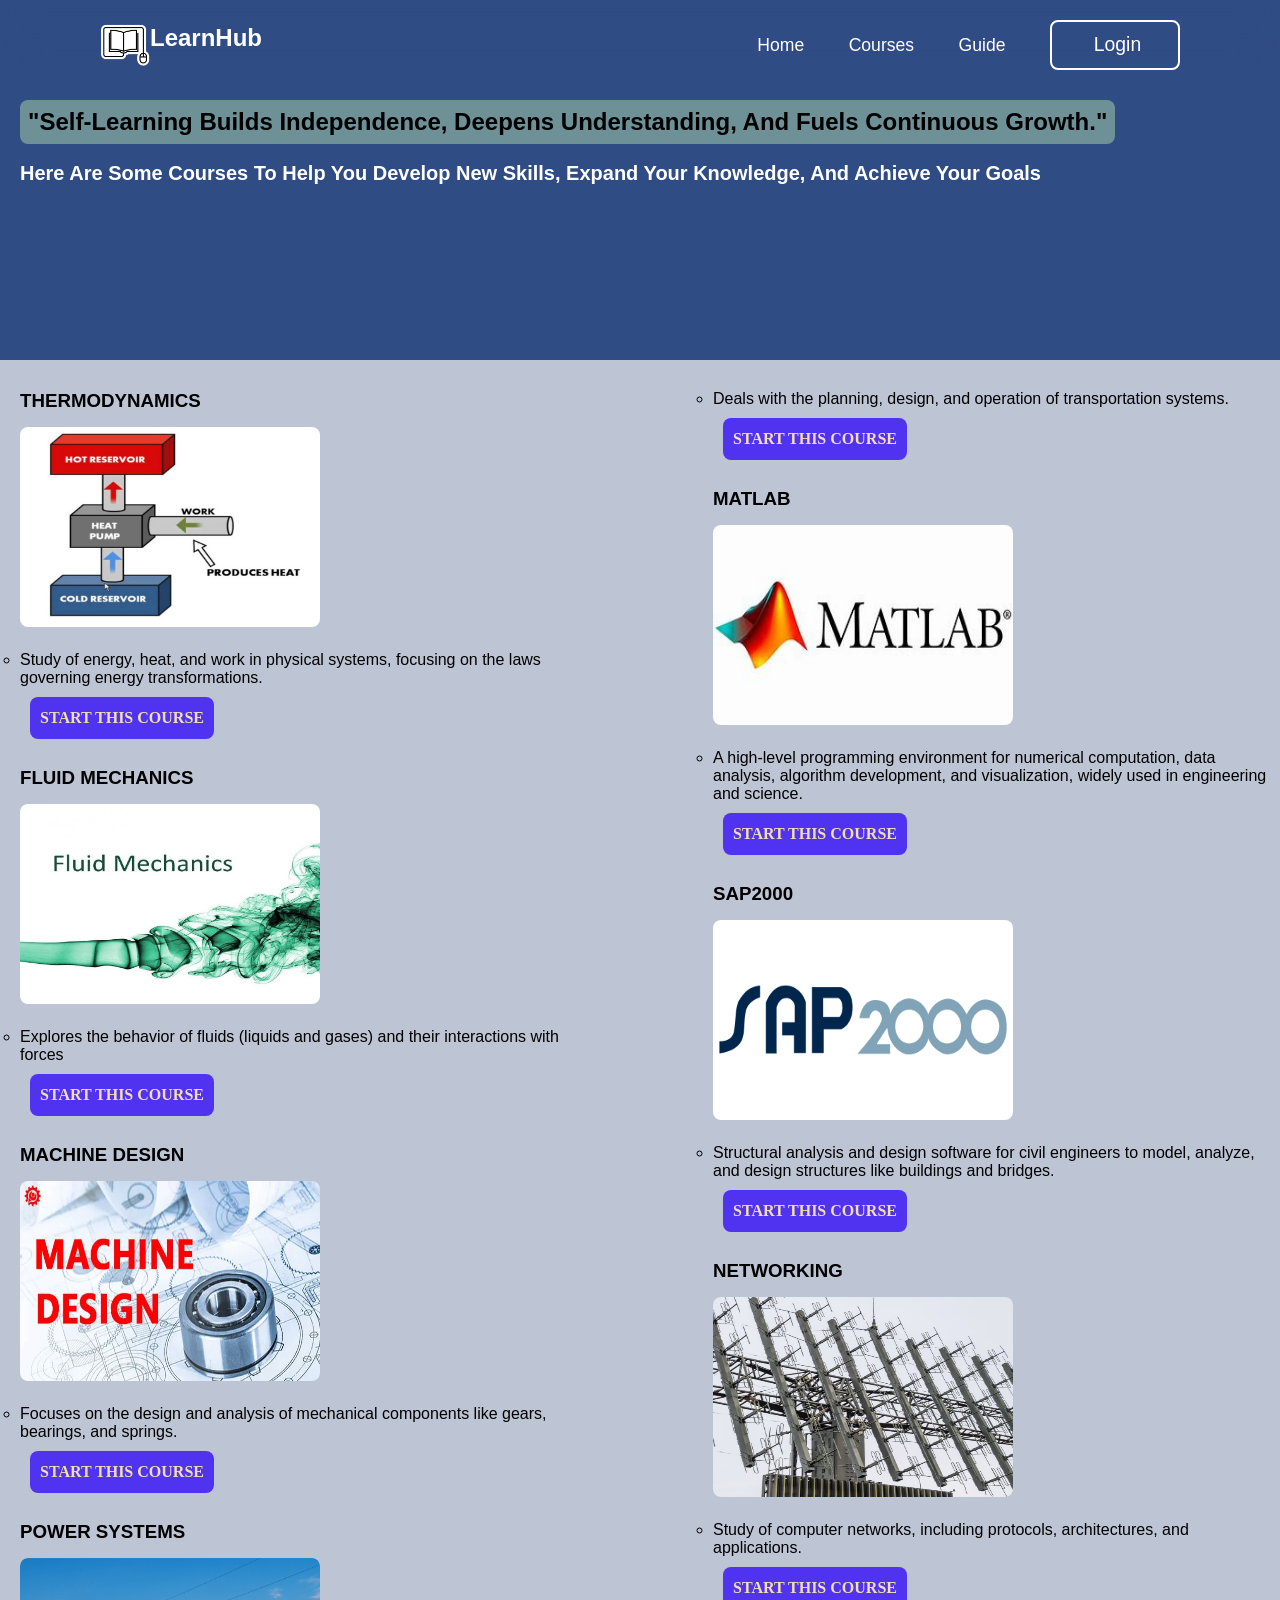
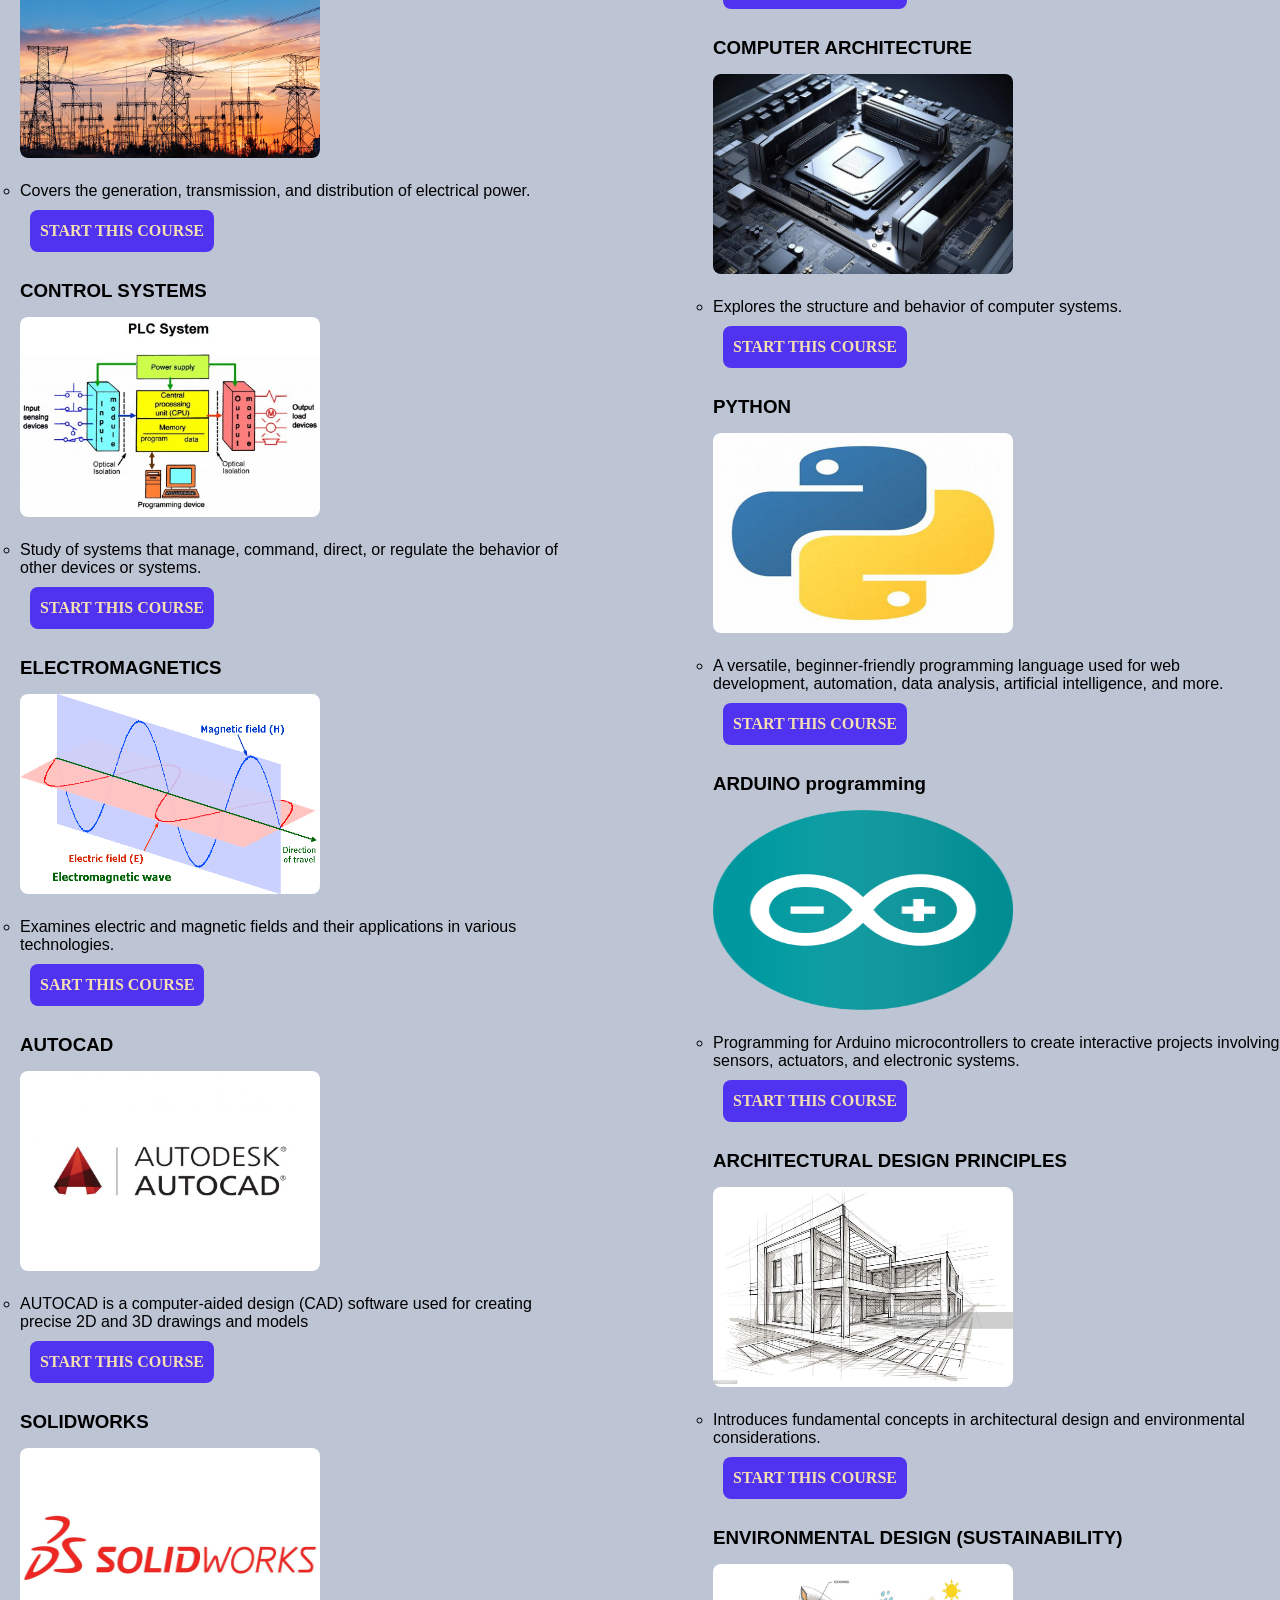
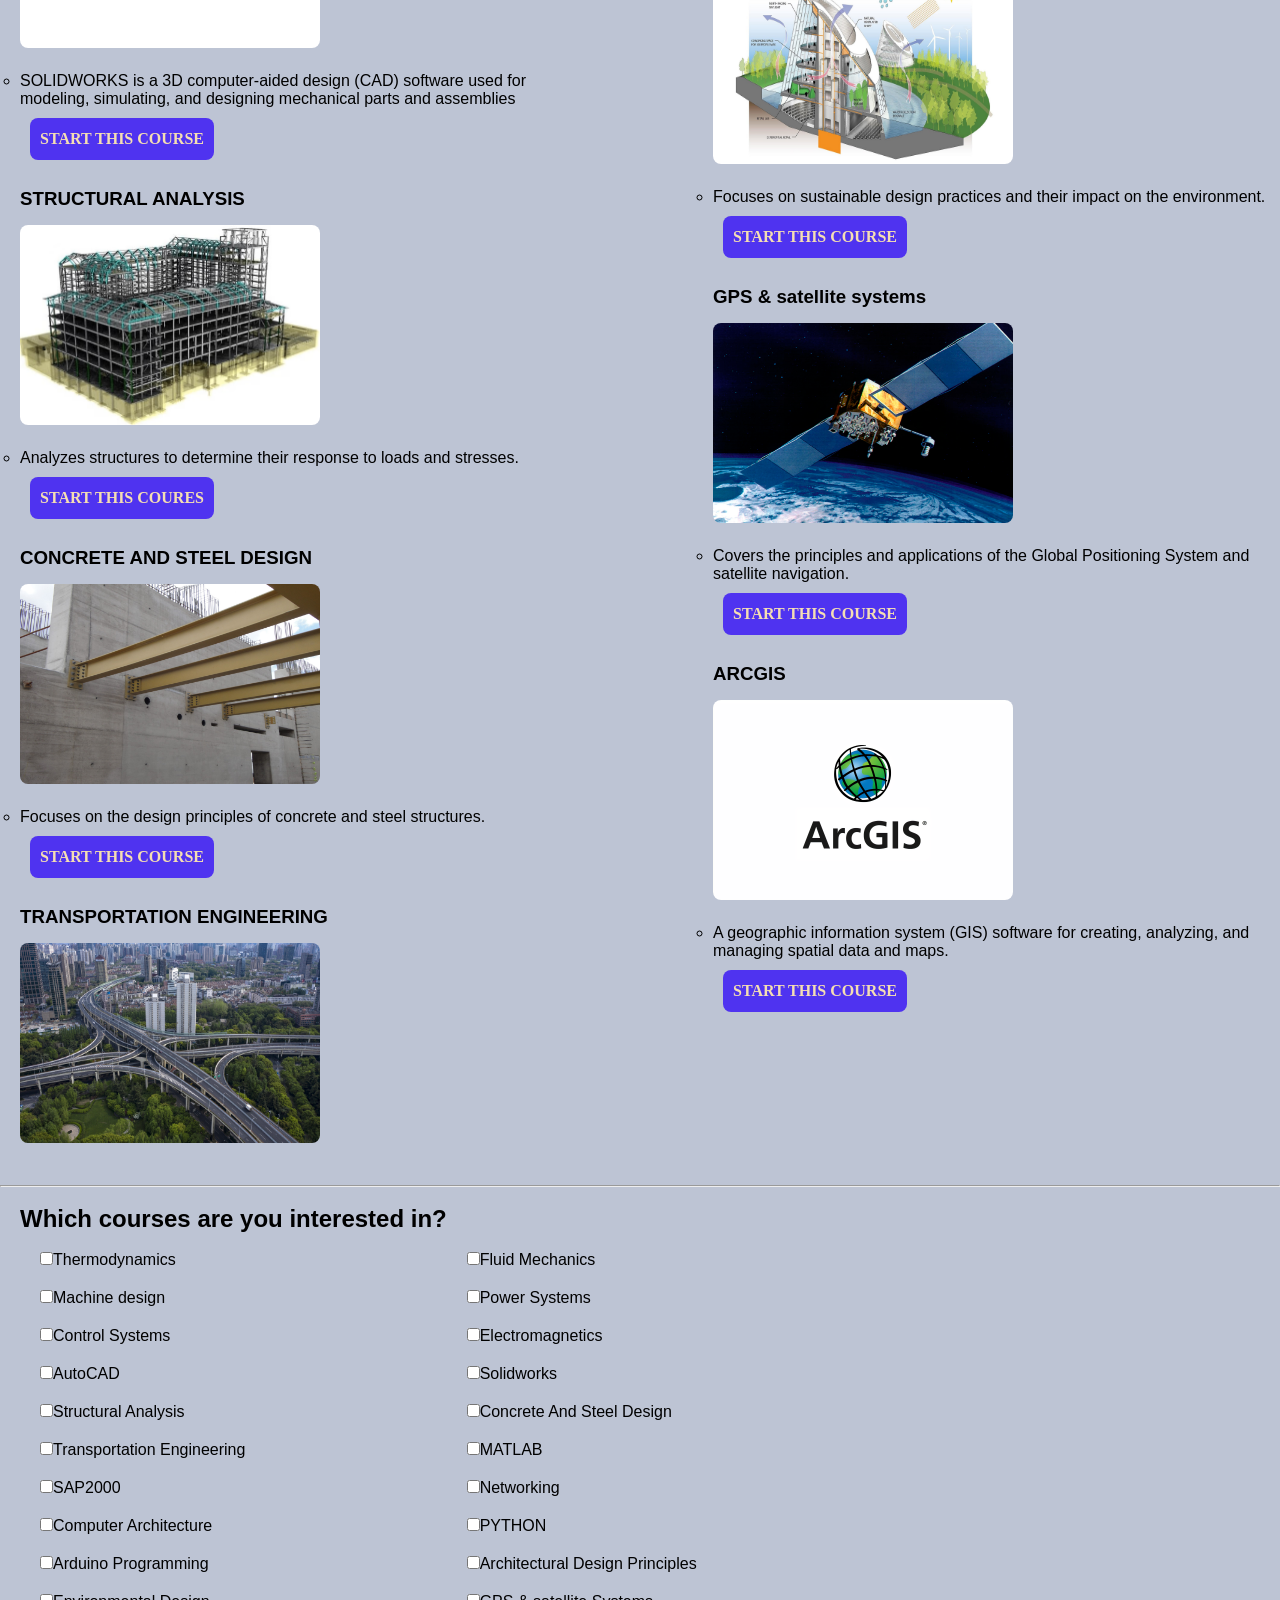
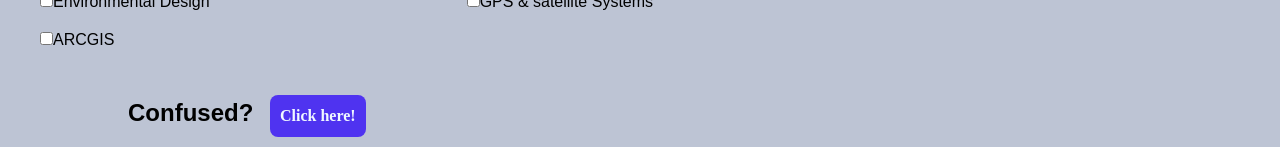
==== courses.html @ e4dee41f "Add files via upload" ====
<!DOCTYPE html>
<html>
  <meta name="viewport" content="width=device-width, initial-scale=1.0">
<link rel="stylesheet" href="styleC.css">

 

<head>

  <div class="first">
  <header>
    <div class="logo"><img src="logoo.png"><h2>LearnHub</h2></div>
    <nav class="navg">
        <a href="index.html">Home</a>
        <a href="courses.html">Courses</a>
        <a href="Guide.html">Guide</a>
        <button class="navbtn"><a href="login.html">Login </a></button>
    </nav>
 </header>


 <h2 class="top">"Self-Learning Builds Independence, Deepens Understanding, And Fuels Continuous Growth."</h2>
 <br><br>
 <p>Here Are Some Courses To Help You Develop New Skills, Expand Your Knowledge, And Achieve Your Goals</p>
 </div>

</head>

<body>

 



<ul class="mainList">

 <h3>THERMODYNAMICS</h3>
 <img src="maxresdefault.jpg" alt="thermo" class="image"> </br>
  <ul>
    <li> Study of energy, heat, and work in physical systems, focusing on the laws governing energy transformations.</li>
  </ul>
  <h5 class="button"><a href="https://ocw.mit.edu/courses/5-60-thermodynamics-kinetics-spring-2008/">START THIS COURSE</a></h5>
 </br>
 <h3>FLUID MECHANICS</h3>
 <img src="FluidMechanicsI_1435826064.jpg.1278221954fbbf518e92399124dcff05.jpg" class="image"> </br>
   <ul>
     <li>Explores the behavior of fluids (liquids and gases) and their interactions with forces</li>
   </ul>
    <h5 class="button"><a href="https://ocw.mit.edu/courses/2-06-fluid-dynamics-spring-2013/">START THIS COURSE</a></h5>
  </br>
 <h3>MACHINE DESIGN</h3>
 <img src="MACHINE-DESIGN-extrudesign.com-001.webp" class="image"> </br>
   <ul>
    <li>Focuses on the design and analysis of mechanical components like gears, bearings, and springs.</li>
   </ul>
    <h5 class="button"><a href=https://ocw.mit.edu/courses/2-72-elements-of-mechanical-design-spring-2009/"">START THIS COURSE</a></h5>
  </br>
 <h3>POWER SYSTEMS</h3>
 <img src="Power-Systems-1024x576.png" class="image"> </br>
   <ul>
    <li>Covers the generation, transmission, and distribution of electrical power.</li>
    </ul>
    <h5 class="button"><a href="https://ocw.mit.edu/courses/6-061-introduction-to-electric-power-systems-spring-2011/">START THIS COURSE</a></h5>
   </br>
 <h3>CONTROL SYSTEMS</h3>
 <img src="Figure-2-PLC-System.webp" class="image">
   <ul>
    <li>Study of systems that manage, command, direct, or regulate the behavior of other devices or systems. </li>
   </ul>
    <h5 class="button"><a href="https://ocw.mit.edu/courses/6-245-multivariable-control-systems-spring-2004/">START THIS COURSE</a></h5>
   </br>
 <h3>ELECTROMAGNETICS</h3>
 <img src="bb23ad923746b8ae790e7c9cdb1ebbc5.png" class="image"> </br>
   <ul>
    <li>Examines electric and magnetic fields and their applications in various technologies.</li>
    </ul>
    <h5 class="button"><a href="https://ocw.mit.edu/courses/6-013-electromagnetics-and-applications-spring-2009/">SART THIS COURSE</a></h5>
  </br>
 <h3>AUTOCAD</h3>
 <img src="autodesk-autocad4739.jpg" class="image"> </br>
  <ul>
    <li>AUTOCAD is a computer-aided design (CAD) software used for creating precise 2D and 3D drawings and models</li>
   </ul>
    <h5 class="button"><a href="https://www.udemy.com/course/autocad-2d-and-3d-practice-drawings/">START THIS COURSE</a></h5>
  <br/>
 <h3>SOLIDWORKS</h3>
 <img src="SolidWorks-Logo-1280x800.jpg" class="image"> </br>
   <ul>
    <li>SOLIDWORKS is a 3D computer-aided design (CAD) software used for modeling, simulating, and designing mechanical parts and assemblies</li>
   </ul>
    <h5 class="button"><a href="https://my.solidworks.com/training">START THIS COURSE</a></h5>
  </br>
 <h3>STRUCTURAL ANALYSIS</h3>
 <img src="4d810ba9-1e7d-47c6-a132-5a44157a6bdf_CI.avif" class="image">
   <ul>
    <li>Analyzes structures to determine their response to loads and stresses.</li>
   </ul>
   <h5 class="button"><a href="https://ocw.mit.edu/courses/1-571-structural-analysis-and-control-spring-2004/">START THIS COURES</a></h5>
  </br>
 <h3>CONCRETE AND STEEL DESIGN</h3>
 <img src="steelconcreteconnection.jpg" class="image">
  <ul>
    <li>Focuses on the design principles of concrete and steel structures.</li>
  </ul>
  <h5 class="button"><a href="https://ocw.mit.edu/courses/1-054-mechanics-and-design-of-concrete-structures-spring-2004/">START THIS COURSE</a></h5>
  </br>
 <h3>TRANSPORTATION ENGINEERING</h3>
 <img src="-1x-1.jpg" class="image">
  <ul>
    <li>Deals with the planning, design, and operation of transportation systems.</li>
  </ul>
  <h5 class="button"><a href="https://ocw.mit.edu/courses/1-258j-public-transportation-systems-spring-2017/">START THIS COURSE</a></h5>
  </br>
  <h3>MATLAB</h3>
  <img src="download.jpg" class="image">
    <ul>
      <li>A high-level programming environment for numerical computation, data analysis, algorithm development, and visualization, widely used in engineering and science.</li>
    </ul>
    <h5 class="button"><a href="https://www.coursera.org/learn/matlab">START THIS COURSE</a></h5>
   </br>
  <h3>SAP2000</h3>
  <img src="sap2000-vector-logo.png" class="image">
    <ul>
      <li>Structural analysis and design software for civil engineers to model, analyze, and design structures like buildings and bridges.</li>
    </ul>
    <h5 class="button"><a href="https://www.csiamerica.com/products/sap2000/videos/analysis">START THIS COURSE</a></h5>
   </br>
 <h3>NETWORKING</h3>
 <img src="Phased_Array_Antenna_Engineering_Certificate_Feature_950x950.jpg" class="image">
   <ul>
    <li>Study of computer networks, including protocols, architectures, and applications.</li>
   </ul>
   <h5 class="button"><a href="https://ocw.mit.edu/courses/6-829-computer-networks-fall-2002/">START THIS COURSE</a></h5>
  </br>
 <h3>COMPUTER ARCHITECTURE</h3>
 <img src="cpu-socket-motherboard-toned-image_1029469-30301.jpg" class="image">
   <ul>
    <li>Explores the structure and behavior of computer systems.</li>
   </ul>
   <h5 class="button"><a href="https://ocw.mit.edu/courses/6-823-computer-system-architecture-fall-2005/">START THIS COURSE</a></h5>
  </br>
 <h3>PYTHON</h3>
 <img src="OIP1.jpg" class="image">
   <ul>
    <li>A versatile, beginner-friendly programming language used for web development, automation, data analysis, artificial intelligence, and more.</li>
   </ul>
   <h5 class="button"><a href="https://ocw.mit.edu/courses/6-0001-introduction-to-computer-science-and-programming-in-python-fall-2016/">START THIS COURSE</a></h5>
  </br>
 <h3>ARDUINO programming</h3>
 <img src="arduino-logo-1.png" class="image">
   <ul>
    <li>Programming for Arduino microcontrollers to create interactive projects involving sensors, actuators, and electronic systems.</li>
   </ul>
   <h5 class="button"><a href="https://docs.arduino.cc/tutorials/">START THIS COURSE</a></h5>
  </br>
 <h3>ARCHITECTURAL DESIGN PRINCIPLES</h3>
 <img src="architectural-design-news-article.jpg" class="image">
   <ul>
   <li>Introduces fundamental concepts in architectural design and environmental considerations.</li>
   </ul>
   <h5 class="button"><a href="https://ocw.mit.edu/courses/4-111-introduction-to-architecture-environmental-design-spring-2014/">START THIS COURSE</a></h5>
  </br>
 <h3>ENVIRONMENTAL DESIGN (SUSTAINABILITY)</h3>
 <img src="Wanda-Pavilion-Modern-Sustainable-Building-Design.jpg" class="image">
   <ul>
    <li>Focuses on sustainable design practices and their impact on the environment.</li>
   </ul>
   <h5 class="button"><a href="https://ocw.mit.edu/courses/1-964-design-for-sustainability-fall-2006/">START THIS COURSE</a></h5>
  </br>
 <h3>GPS & satellite systems</h3>
 <img src="R.jpg" class="image"> </br>
   <ul>
    <li>Covers the principles and applications of the Global Positioning System and satellite navigation.</li>
   </ul>
   <h5 class="button"><a href="https://ocw.mit.edu/courses/12-540-principles-of-the-global-positioning-system-spring-2012/">START THIS COURSE</a></h5>
  </br>
 <h3>ARCGIS</h3>
 <img src="r2.png" class="image">
    <ul>
      <li>A geographic information system (GIS) software for creating, analyzing, and managing spatial data and maps.</li>
    </ul>
    <h5 class="button"><a href="https://www.coursera.org/learn/gis">START THIS COURSE</a></h5>
  <br>
</ul>
<br>

<hr/> <br>
 <h2 class="quistion">Which courses are you interested in?</h2>
 <br>
 <div class="checklist">
  <label><input type="checkbox">Thermodynamics</label>
  <label><input type="checkbox">Fluid Mechanics</label>
  <lable><input type="checkbox">Machine design</lable>
  <label><input type="checkbox">Power Systems</label>
  <label><input type="checkbox">Control Systems</label>
  <label><input type="checkbox">Electromagnetics</label>
  <label><input type="checkbox">AutoCAD</label>
  <label><input type="checkbox">Solidworks</label>
  <label><input type="checkbox">Structural Analysis</label>
  <label><input type="checkbox">Concrete And Steel Design</label>
  <label><input type="checkbox">Transportation Engineering</label>
  <label><input type="checkbox">MATLAB</label>
  <label><input type="checkbox">SAP2000</label>
  <label><input type="checkbox">Networking</label>
  <label><input type="checkbox">Computer Architecture</label>
  <label><input type="checkbox">PYTHON</label>
  <label><input type="checkbox">Arduino Programming</label>
  <label><input type="checkbox">Architectural Design Principles</label>
  <label><input type="checkbox">Environmental Design</label>
  <label><input type="checkbox">GPS & satellite Systems</label>
  <label><input type="checkbox">ARCGIS</label>
</div>

</br></br>
<h2 class="button2">Confused? <a href="Guide.html">Click here!</a></h2>

</body>

</html>
---- styleC.css ----
* {
    margin: 0;
    padding: 0;
    box-sizing: border-box;
    font-family: "Poppins",sans-serif;
}


header{
    position: fixed;
    top: 0;
    left: 0;
    width: 100%;
    padding: 20px 100px;
    background: transparent;
    backdrop-filter: blur(20px);
    box-shadow: 0 0 10px rgba(0,0,0,0);
    color: #fff;
    display: flex;
    justify-content: space-between;
    align-items: center;
    z-index: 99;
}
.logo{
    display: flex;
    user-select: none;
}


.logo img{
    width: 50px;
    height: auto;
}

.navg a{
    position: relative;
    font-size: 1.1em;
    color: #fff;
    text-decoration: none;
    font-weight: 500;
    margin-left: 40px;
    display: inline-block;
}
.navg .navbtn{
    width: 130px;
    height: 50px;
    background: transparent;
    border-radius: 8px;
    border: 2px solid #fff;
    outline: none;
    cursor: pointer;
    font-size: 1.1em ;
    color:#fff;
    font-weight: 500;
    margin-left: 40px;
    padding-right: 35px;
}

.navbtn:hover{
    border: 1px solid #fff;
    background: rgb(156, 191, 245);
    transition: 1s;
}



.navg a::after{
    content: '';
    width: 0%;
    height: 2px;
    background: white;
    display: block;
    margin: auto;
    transition: 0.5s;
}

.navg a:hover::after{
    width: 100%;

}

.first{
    background: #304c84;
    background-size: cover;
    background-position: center;
    width: 100%;
    height: 40vh;
    object-fit: cover;
    padding-top: 100px;
    padding-left: 20px;
    
}

.top{
    display: inline-block;
    padding: 8px;
    background-color:#6d9197;
    border-radius: 8px;
}

p{
    font-weight: bold;
    font-size: 20px;
    color: #fff;
}

body{
    background-color: #bdc4d4;
    
}

.button a{
    display: inline-block;
    padding: 12px 10px;
    margin: 10px;
    text-decoration: none;
    background-color: #4f33f0;
    color: wheat;
    border-radius: 8px;
    font-family: Cambria, Cochin, Georgia, Times, 'Times New Roman', serif;
    font-size: medium;
    

}

.button a:hover{
    background-color:#9eb0be;
    color:#4f33f0 ;
}

.image{
    width: 300px;
    height: 200px;
    border-radius: 8px;
    margin-bottom: 20px;
    margin-top: 15px;
    
}

.mainList {
    margin-top: 30px;
    margin-left: 20px;
    columns: 2;
    column-gap: 10%;
    display:inline-flexbox;
}

.quistion{
    margin-left: 20px;
}

.checklist{
    display: grid;
    grid-template-columns: 1fr 2fr;
    gap: 20px;
    margin-left: 40px;
}

.button2 a{
    display: inline-block;
    padding: 12px 10px;
    margin: 10px;
    text-decoration: none;
    background-color: #4f33f0;
    color: aliceblue;
    border-radius: 8px;
    font-family: Cambria, Cochin, Georgia, Times, 'Times New Roman', serif;
    font-size: medium;
}
 .button2{
    margin-inline-start: 10%;
 }
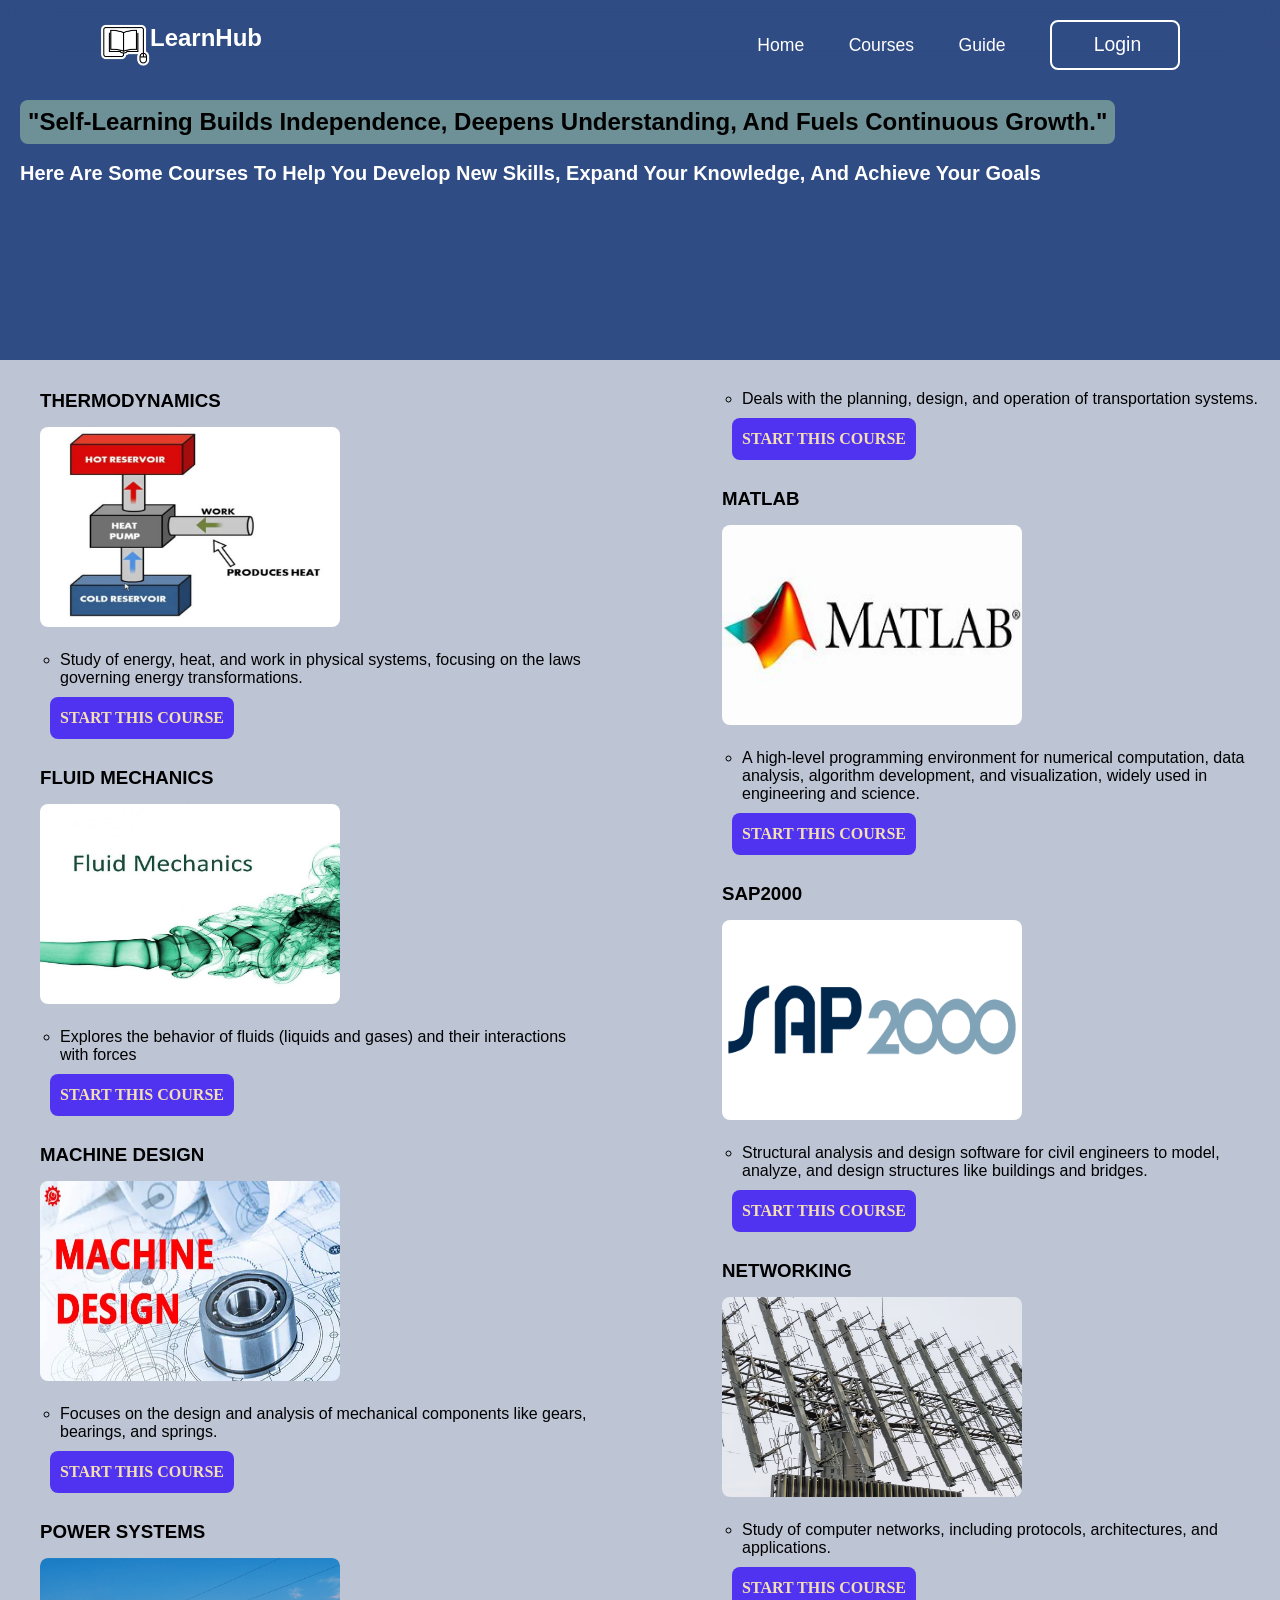
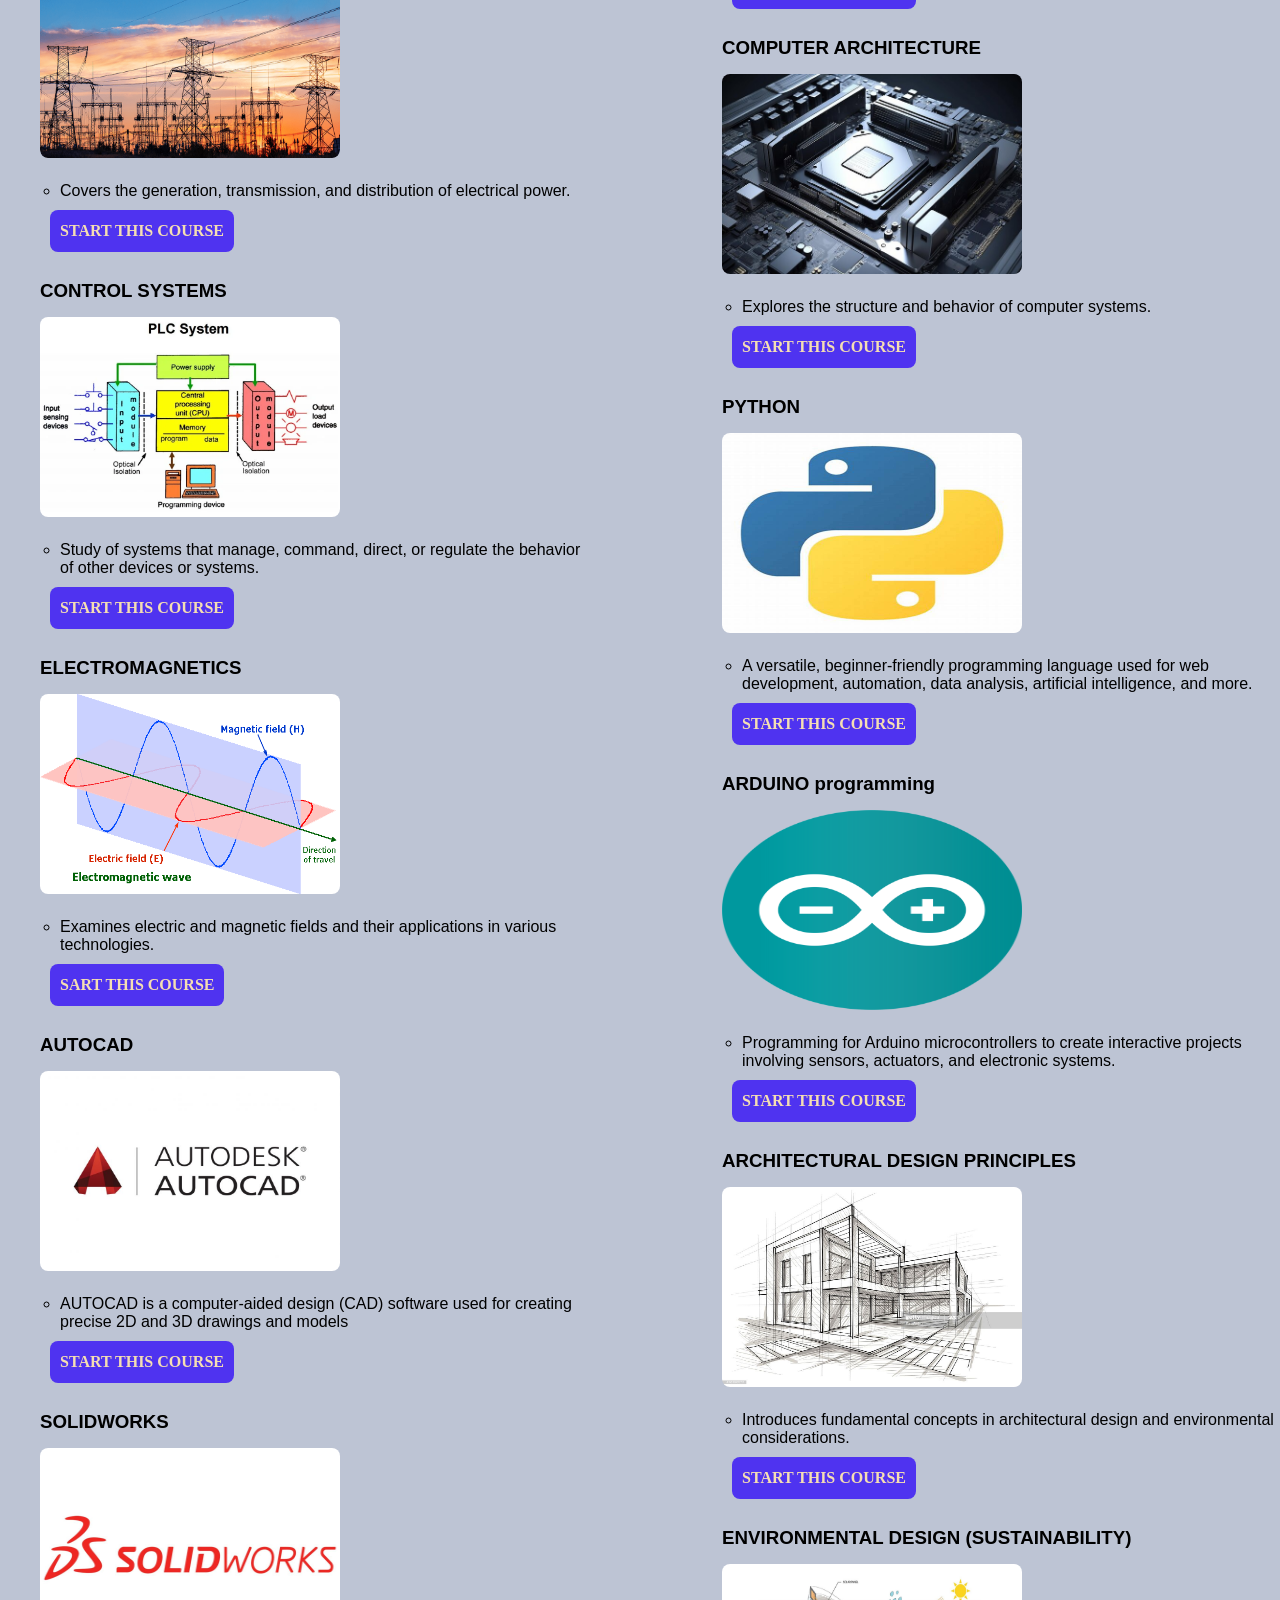
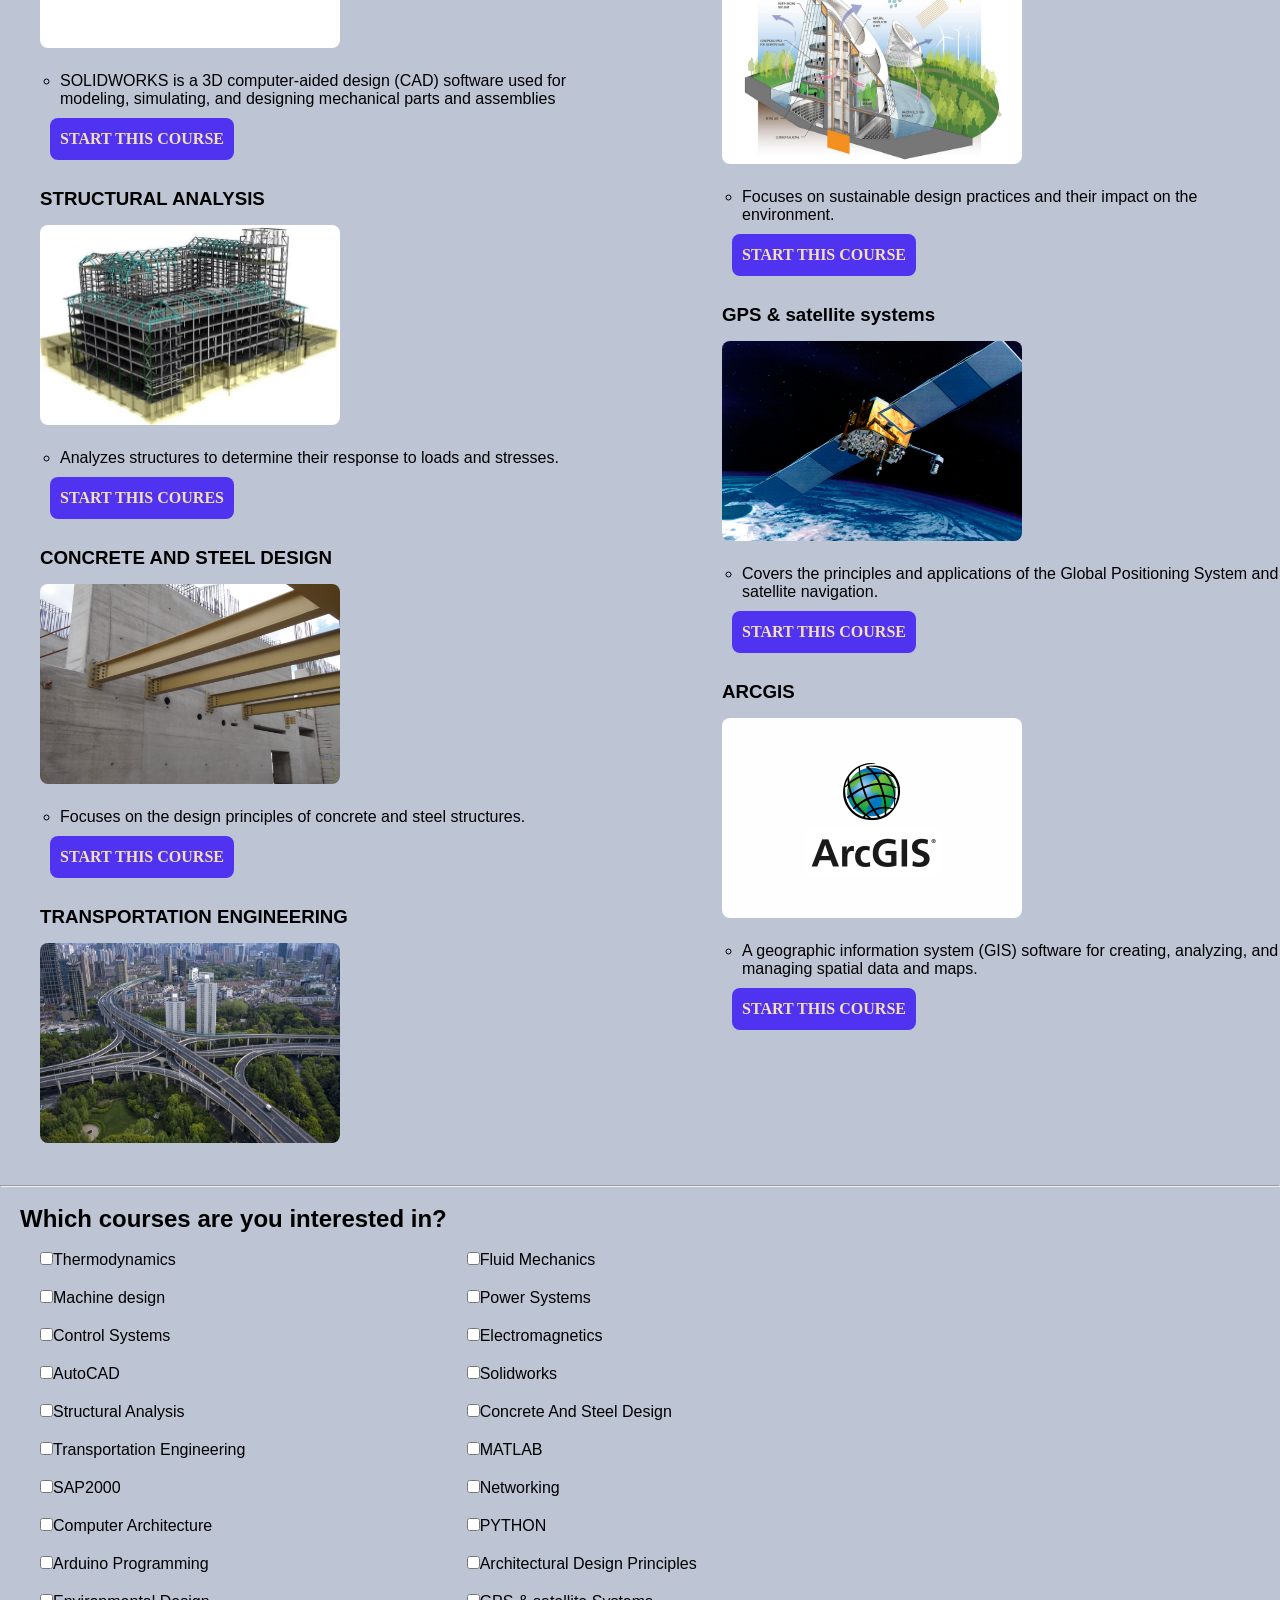
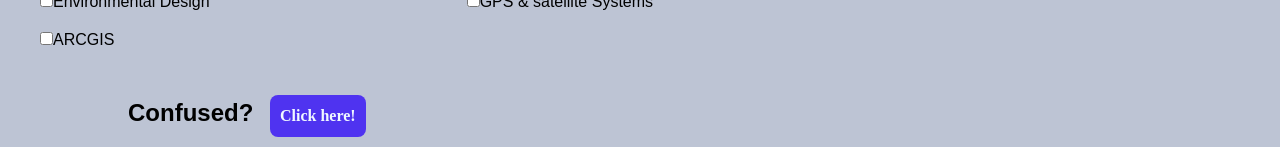
==== commit 374b0530: "Update courses.html" ====
--- a/courses.html
+++ b/courses.html
@@ -1,20 +1,23 @@
 <!DOCTYPE html>
 <html>
-  <meta name="viewport" content="width=device-width, initial-scale=1.0">
-<link rel="stylesheet" href="styleC.css">
-
- 
-
+  
 <head>
-
-  <div class="first">
+    <meta charset="UTF-8">
+    <meta name="viewport" content="width=device-width, initial-scale=1.0">
+    <title>Welcome To LearnHub</title>
+    <link rel="stylesheet" href="styleC.css">
+    <link href='https://unpkg.com/boxicons@2.1.4/css/boxicons.min.css' rel='stylesheet'>
+</head>
+
+<body>
+   <div class="first">
   <header>
     <div class="logo"><img src="logoo.png"><h2>LearnHub</h2></div>
     <nav class="navg">
         <a href="index.html">Home</a>
         <a href="courses.html">Courses</a>
         <a href="Guide.html">Guide</a>
-        <button class="navbtn"><a href="login.html">Login </a></button>
+        <button class="navbtn"><a href="Login.html">Login </a></button>
     </nav>
  </header>
 
@@ -24,14 +27,7 @@
  <p>Here Are Some Courses To Help You Develop New Skills, Expand Your Knowledge, And Achieve Your Goals</p>
  </div>
 
-</head>
-
-<body>
-
  
-
-
-
 <ul class="mainList">
 
  <h3>THERMODYNAMICS</h3>
@@ -216,4 +212,4 @@
 
 </body>
 
-</html>+</html>
--- a/styleC.css
+++ b/styleC.css
@@ -139,10 +139,14 @@
 
 .mainList {
     margin-top: 30px;
-    margin-left: 20px;
+    margin-left: 40px;
     columns: 2;
     column-gap: 10%;
     display:inline-flexbox;
+}
+
+ul{
+    margin-left: 20px;
 }
 
 .quistion{
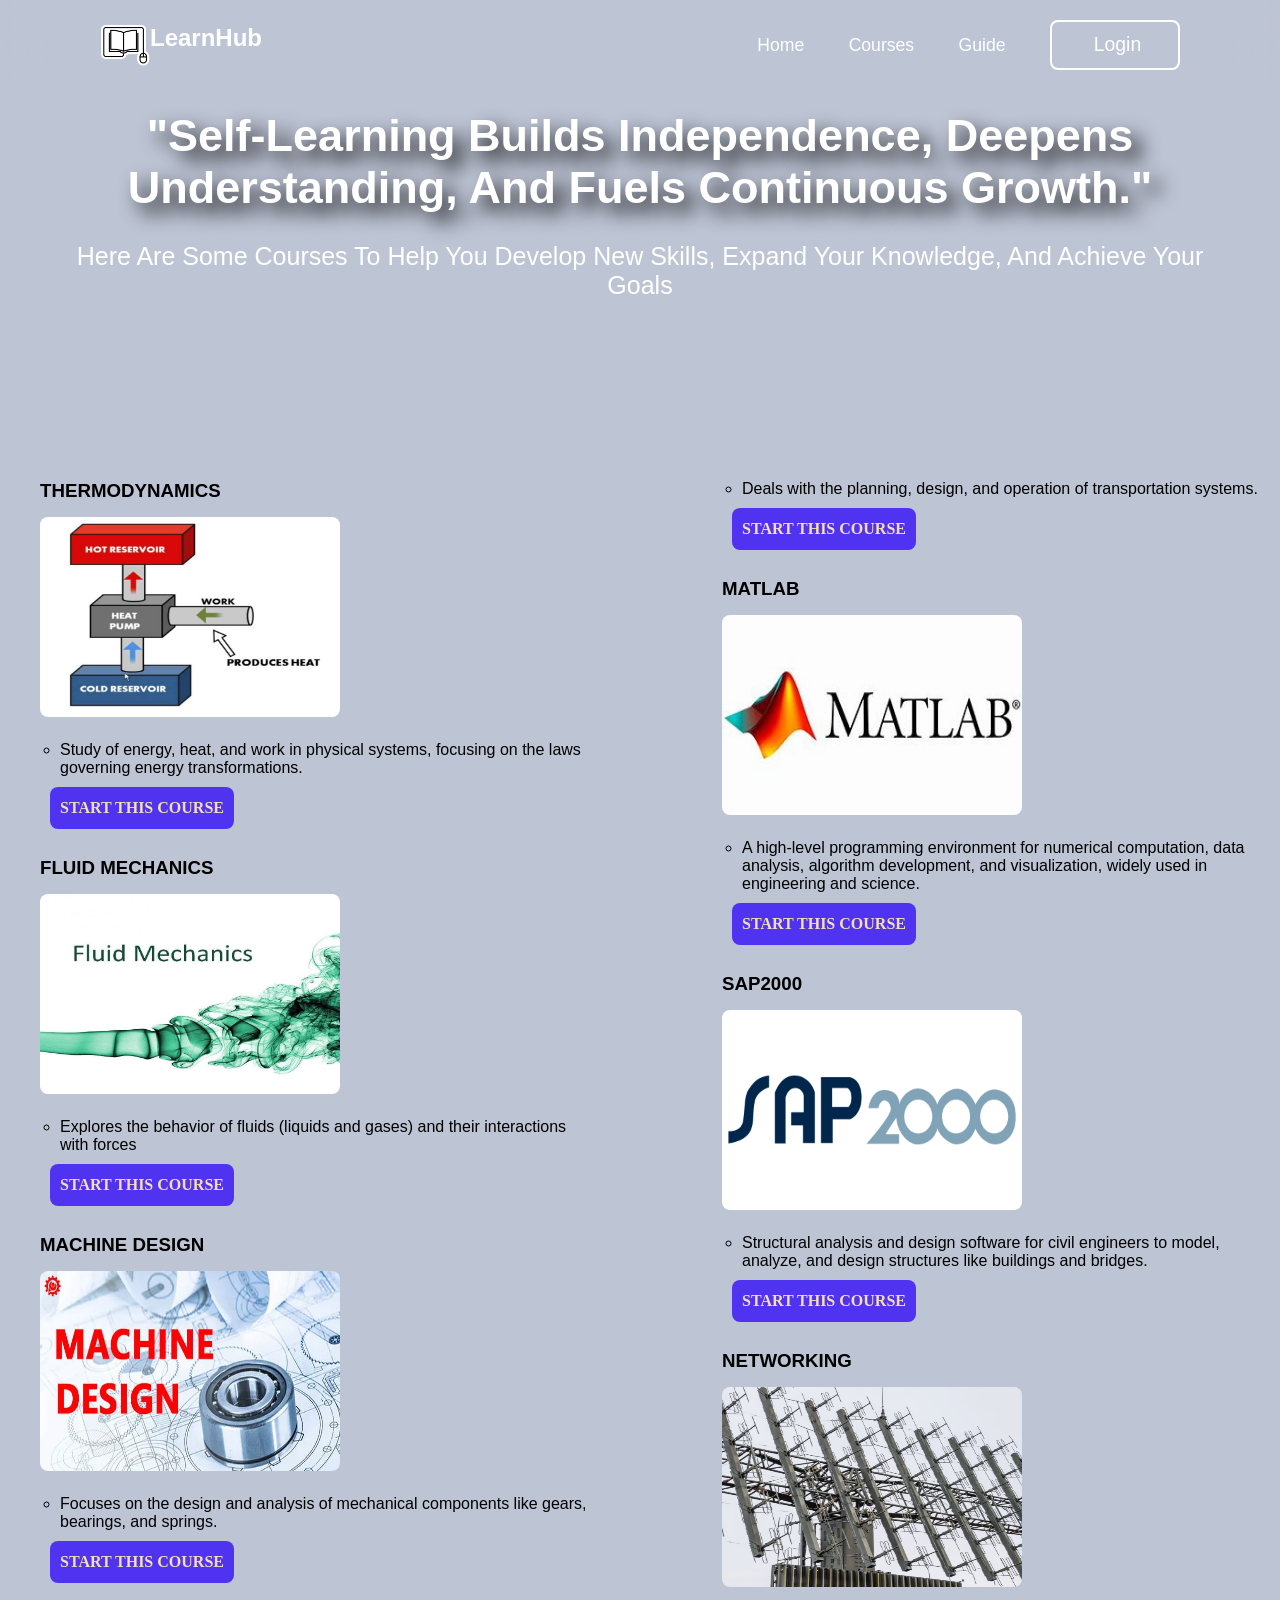
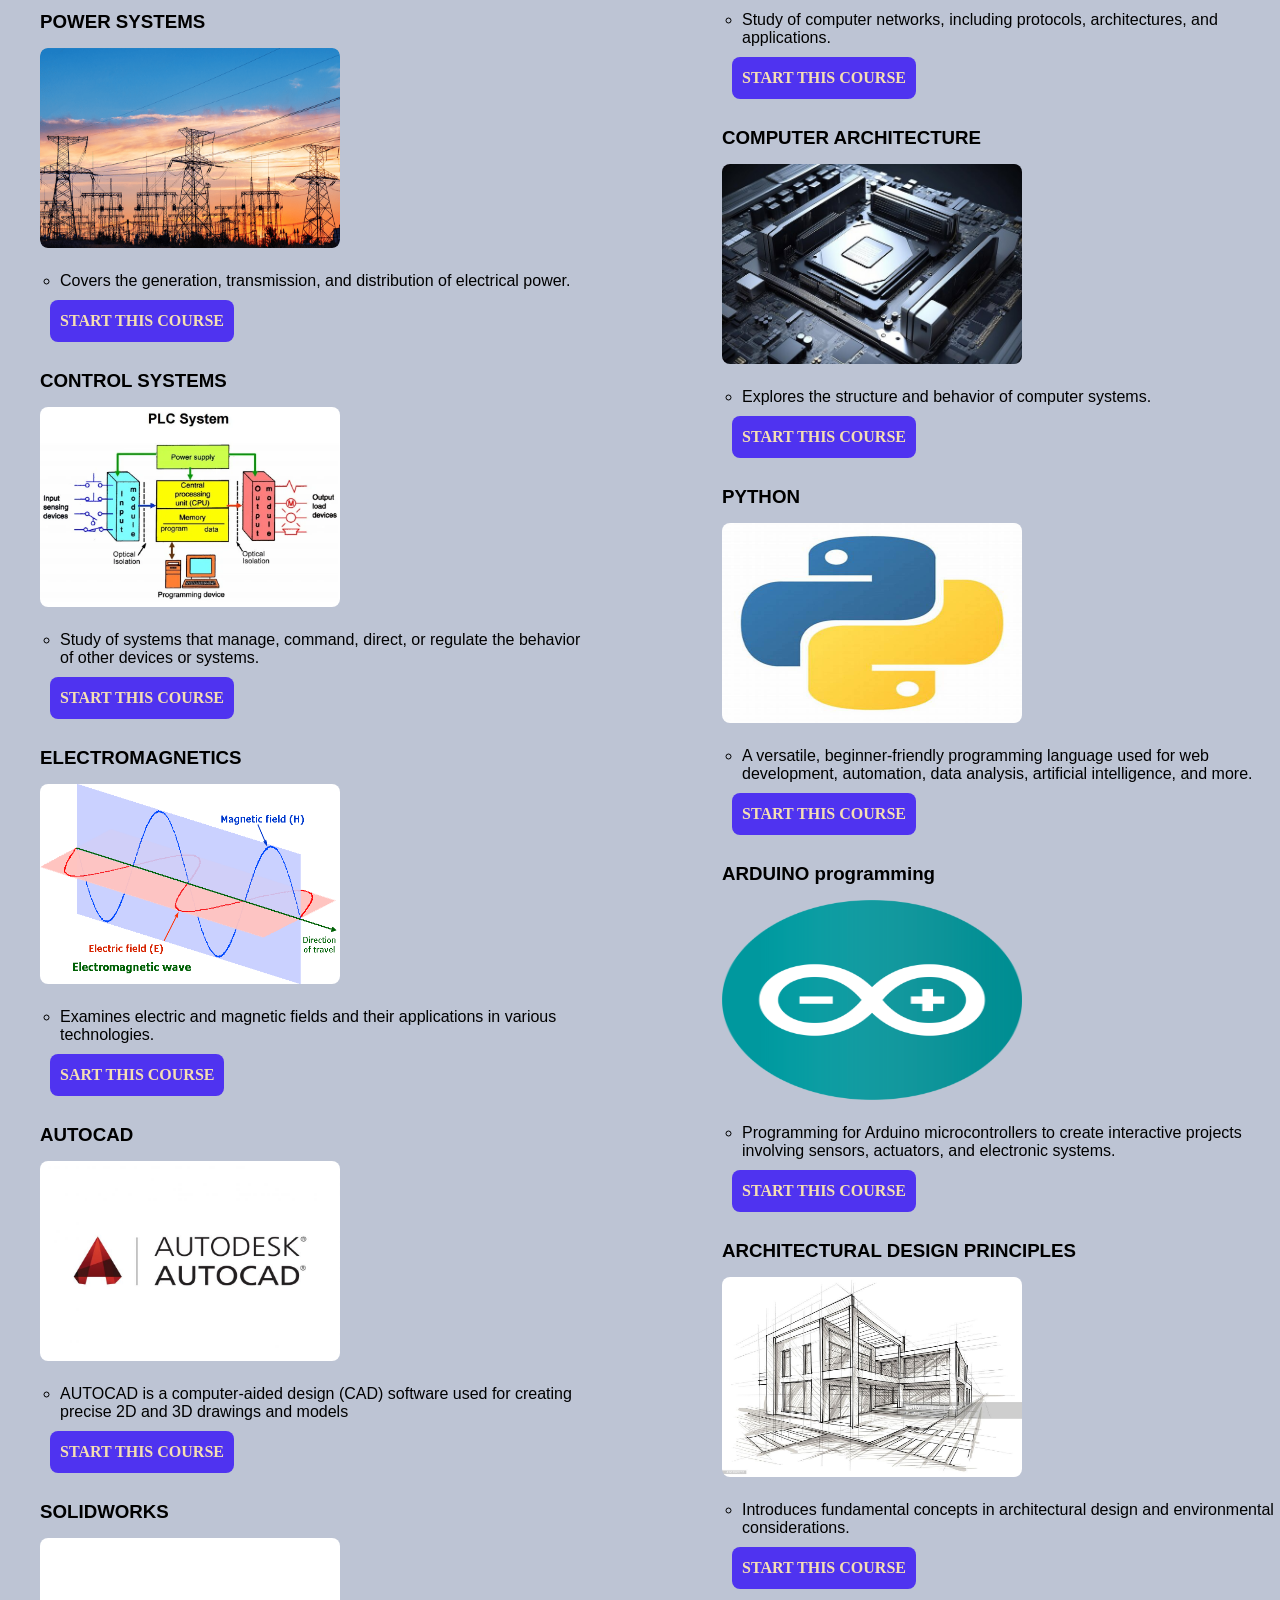
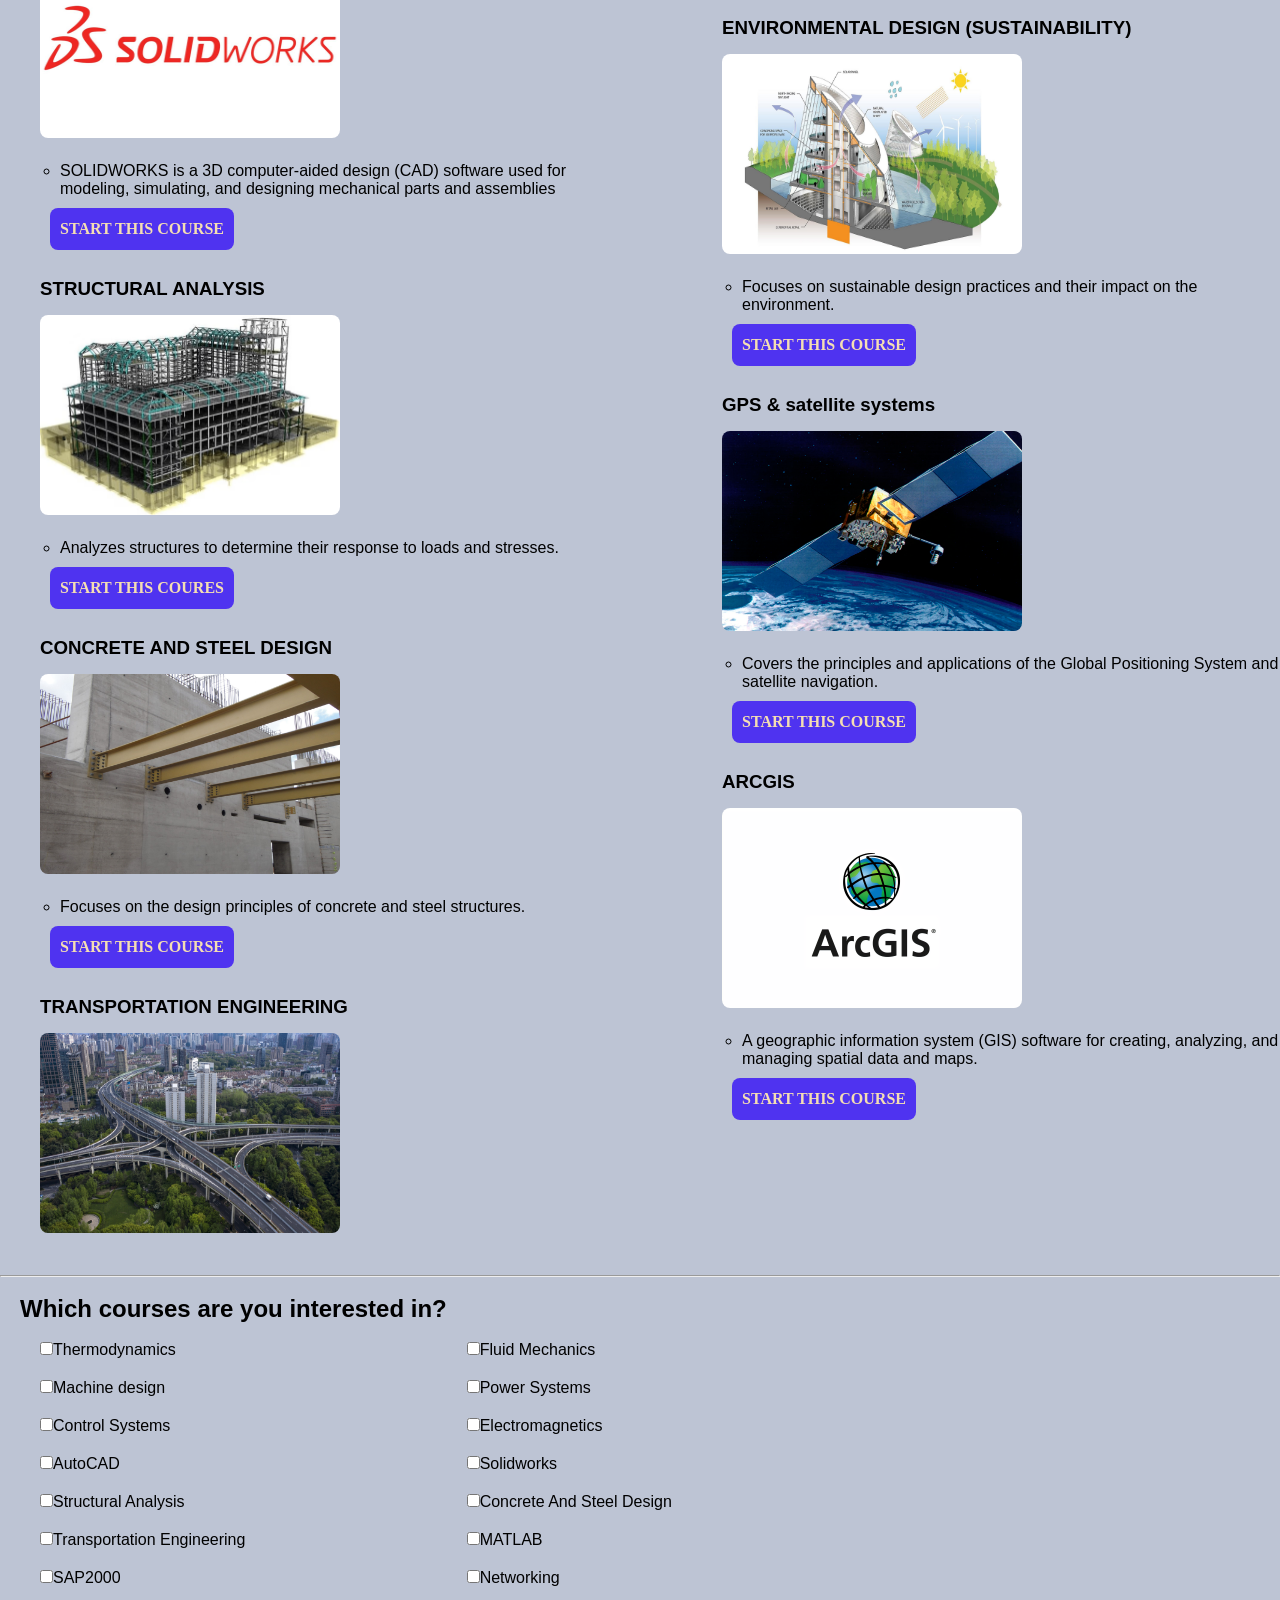
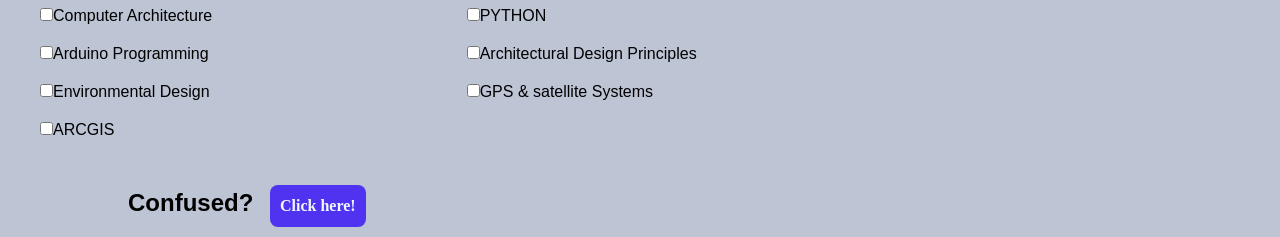
==== commit df438443: "Update courses.html" ====
--- a/courses.html
+++ b/courses.html
@@ -4,13 +4,13 @@
 <head>
     <meta charset="UTF-8">
     <meta name="viewport" content="width=device-width, initial-scale=1.0">
-    <title>Welcome To LearnHub</title>
+    <title>All Courses</title>
     <link rel="stylesheet" href="styleC.css">
     <link href='https://unpkg.com/boxicons@2.1.4/css/boxicons.min.css' rel='stylesheet'>
 </head>
 
 <body>
-   <div class="first">
+  <div class="first">
   <header>
     <div class="logo"><img src="logoo.png"><h2>LearnHub</h2></div>
     <nav class="navg">
@@ -19,14 +19,17 @@
         <a href="Guide.html">Guide</a>
         <button class="navbtn"><a href="Login.html">Login </a></button>
     </nav>
- </header>
-
-
- <h2 class="top">"Self-Learning Builds Independence, Deepens Understanding, And Fuels Continuous Growth."</h2>
- <br><br>
- <p>Here Are Some Courses To Help You Develop New Skills, Expand Your Knowledge, And Achieve Your Goals</p>
- </div>
-
+  </header>
+
+<section class="heading">
+  <div class="txt">
+      <h2>"Self-Learning Builds Independence, Deepens Understanding, And Fuels Continuous Growth."</h2>
+      </br>
+      <p>Here Are Some Courses To Help You Develop New Skills, Expand Your Knowledge, And Achieve Your Goals</p>
+    </div>
+  </div>
+  
+</section>
  
 <ul class="mainList">
 
--- a/styleC.css
+++ b/styleC.css
@@ -79,29 +79,39 @@
 
 }
 
-.first{
-    background: #304c84;
+.heading{
+    min-height: 50vh ;
+    width: 100%;
+    background-image: url(https://i.pinimg.com/736x/9a/87/72/9a87722dd000aea68f6fa73bfecd2cee.jpg);
+    background-position: center;
     background-size: cover;
-    background-position: center;
-    width: 100%;
-    height: 40vh;
-    object-fit: cover;
+    position: relative;
     padding-top: 100px;
     padding-left: 20px;
-    
 }
 
-.top{
-    display: inline-block;
-    padding: 8px;
-    background-color:#6d9197;
-    border-radius: 8px;
+
+.txt{
+    width: 90%;
+    color:#fff;
+    position: absolute;
+    top: 50%;
+    left: 50%;
+    transform: translate(-50%,-50%);
+    text-align: center;
+
+}
+.txt h2{
+    font-size: 45px;  
+    text-shadow: 10px 10px 20px black;
 }
 
-p{
-    font-weight: bold;
-    font-size: 20px;
-    color: #fff;
+
+.txt p{
+
+    margin: 10px 0 40px;
+    font-size: 25px;
+    counter-reset: #fff;
 }
 
 body{
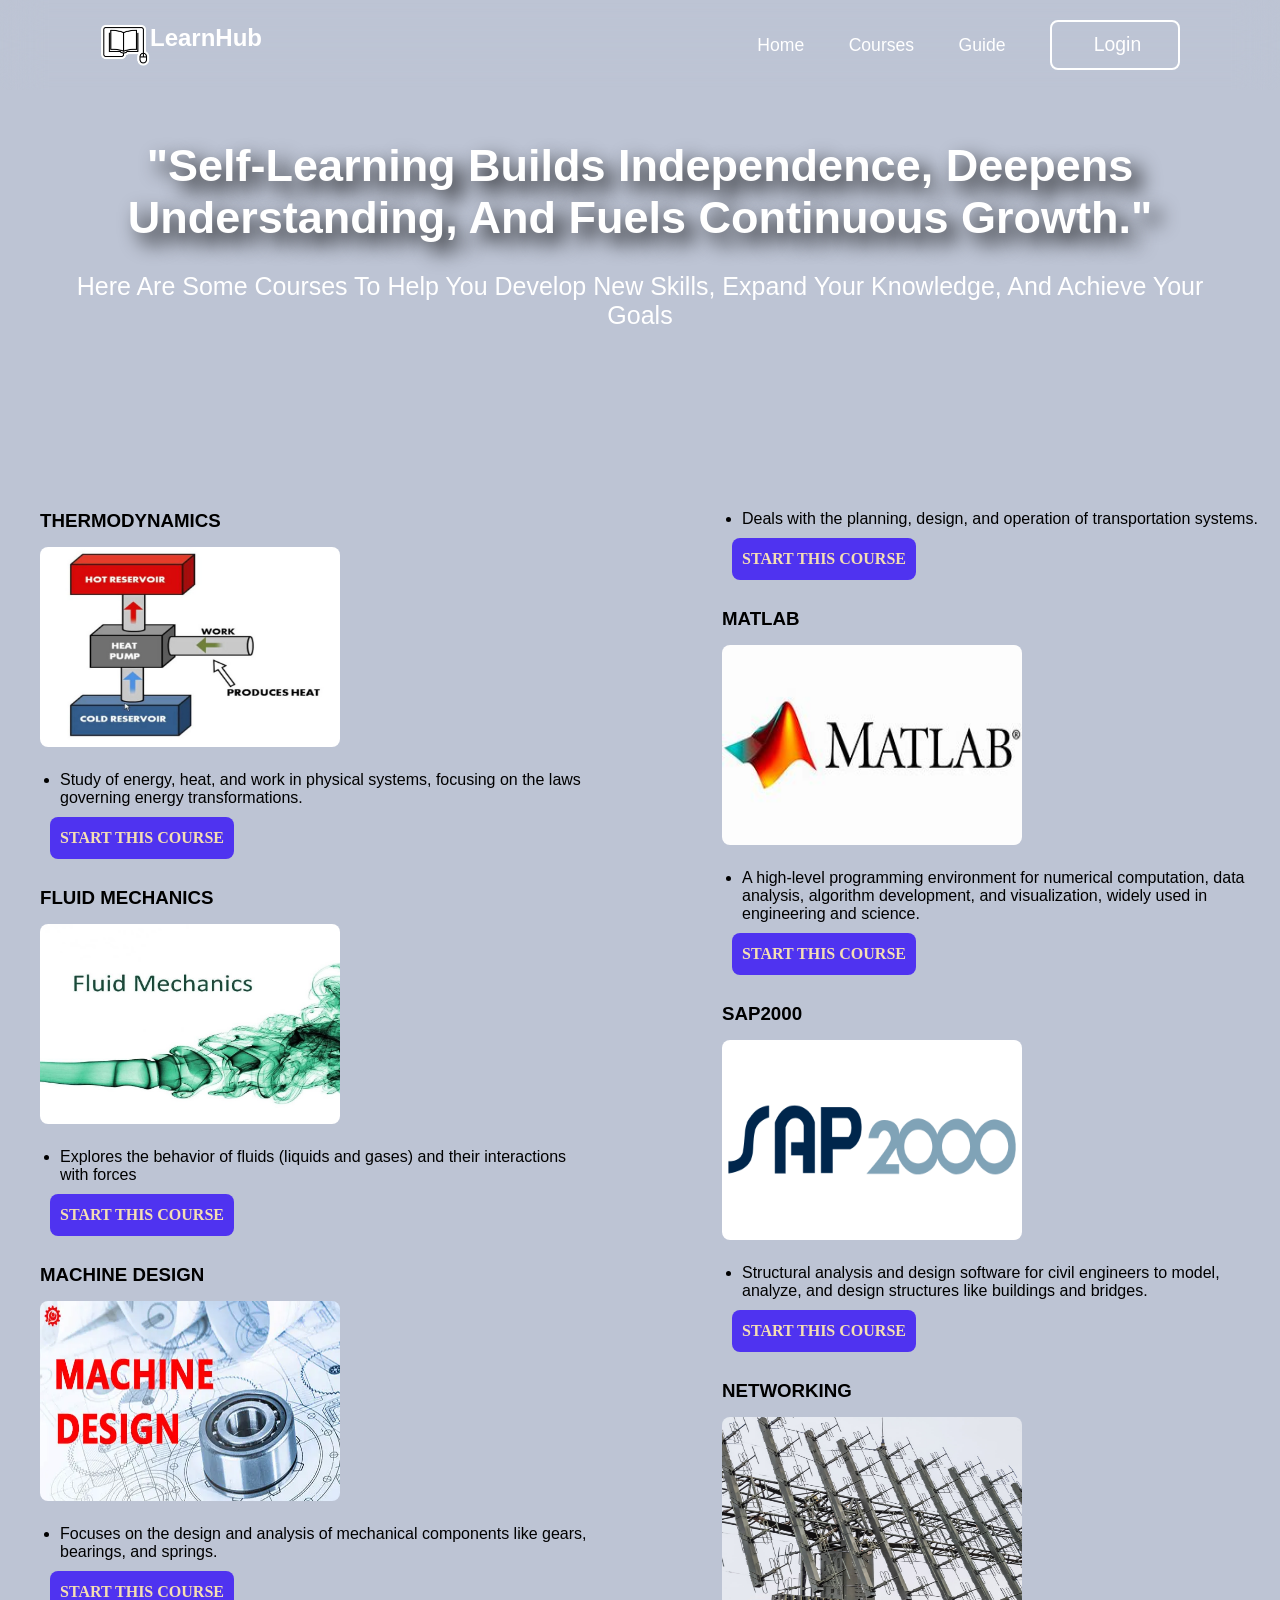
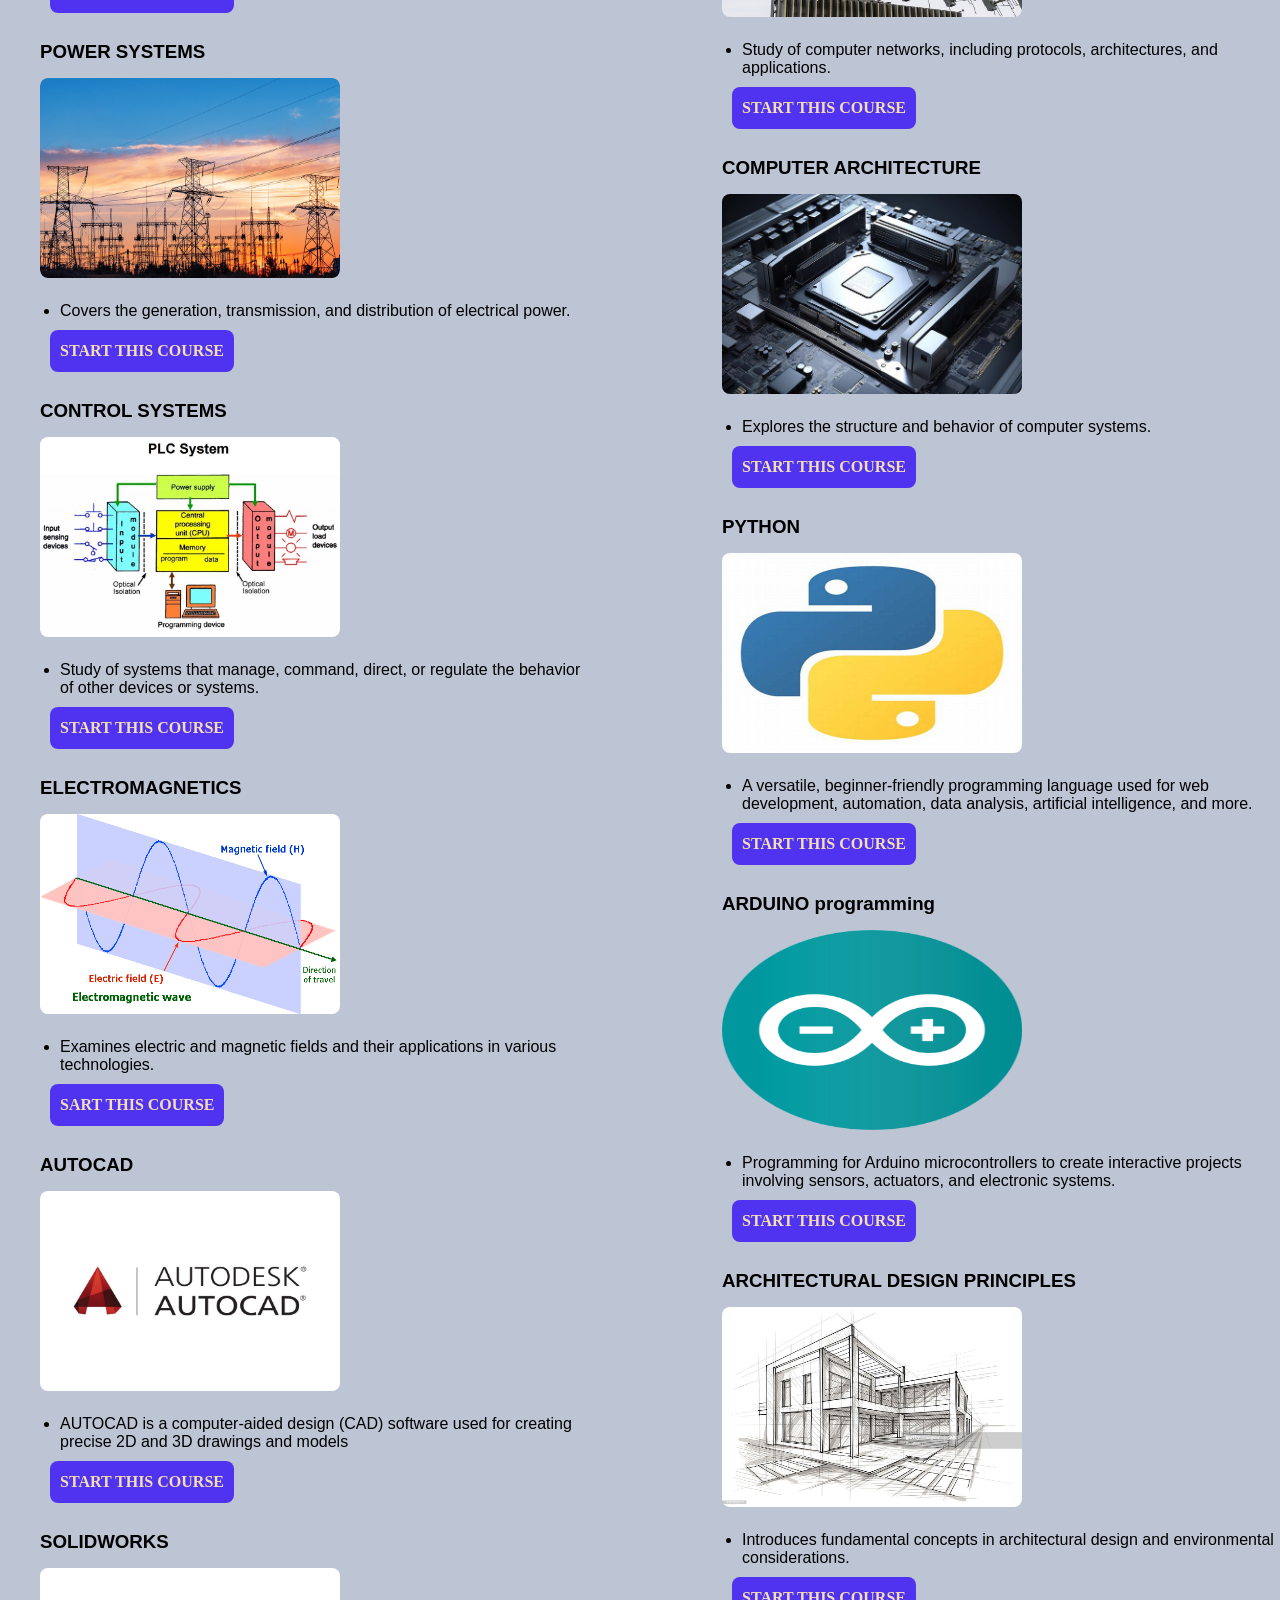
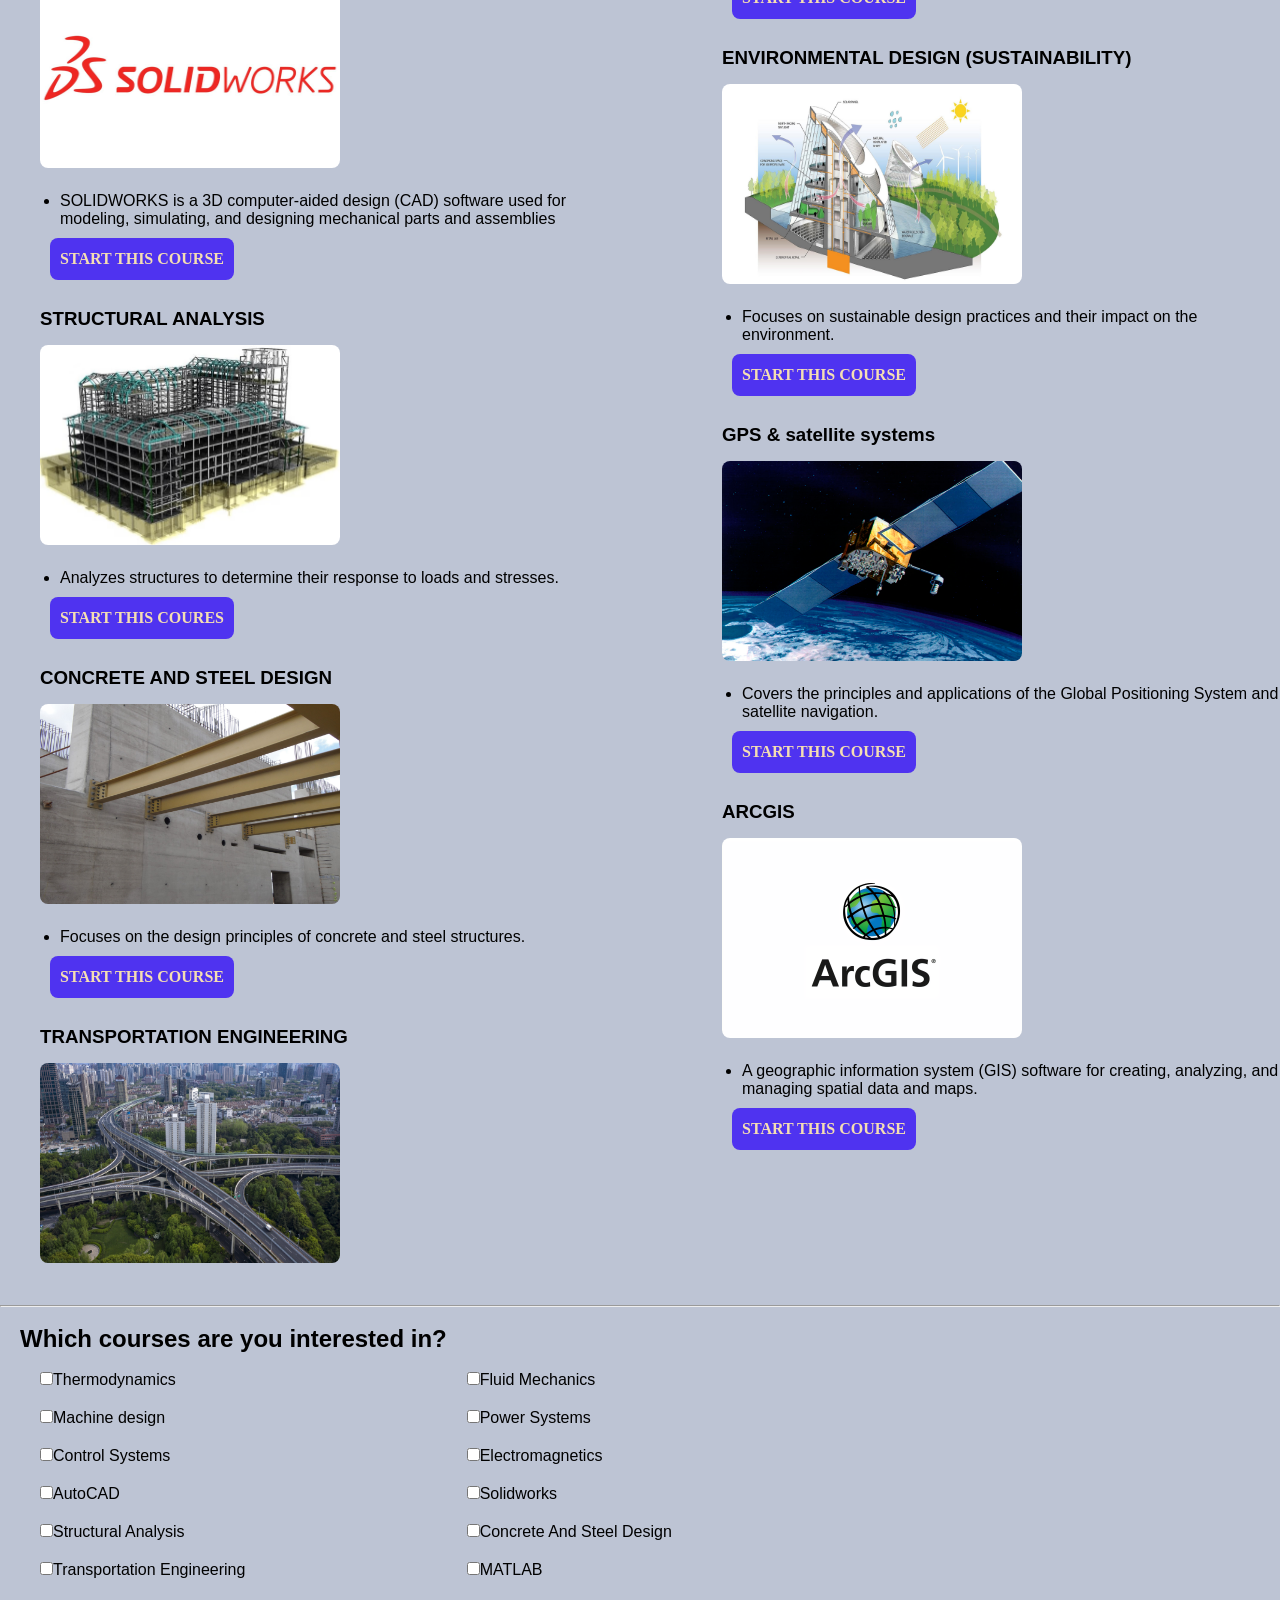
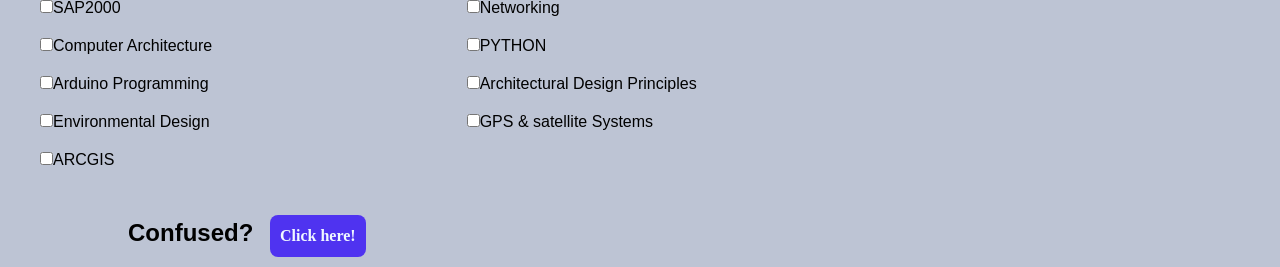
==== commit 14080e6f: "Update courses.html" ====
--- a/courses.html
+++ b/courses.html
@@ -31,7 +31,7 @@
   
 </section>
  
-<ul class="mainList">
+<div class="mainList">
 
  <h3>THERMODYNAMICS</h3>
  <img src="maxresdefault.jpg" alt="thermo" class="image"> </br>
@@ -52,7 +52,7 @@
    <ul>
     <li>Focuses on the design and analysis of mechanical components like gears, bearings, and springs.</li>
    </ul>
-    <h5 class="button"><a href=https://ocw.mit.edu/courses/2-72-elements-of-mechanical-design-spring-2009/"">START THIS COURSE</a></h5>
+    <h5 class="button"><a href="https://ocw.mit.edu/courses/2-72-elements-of-mechanical-design-spring-2009/">START THIS COURSE</a></h5>
   </br>
  <h3>POWER SYSTEMS</h3>
  <img src="Power-Systems-1024x576.png" class="image"> </br>
@@ -180,7 +180,7 @@
     </ul>
     <h5 class="button"><a href="https://www.coursera.org/learn/gis">START THIS COURSE</a></h5>
   <br>
-</ul>
+</div>
 <br>
 
 <hr/> <br>
--- a/styleC.css
+++ b/styleC.css
@@ -86,8 +86,10 @@
     background-position: center;
     background-size: cover;
     position: relative;
-    padding-top: 100px;
-    padding-left: 20px;
+    margin-top: 30px;
+    paddling-top: 250px;
+
+    
 }
 
 
@@ -108,7 +110,6 @@
 
 
 .txt p{
-
     margin: 10px 0 40px;
     font-size: 25px;
     counter-reset: #fff;
